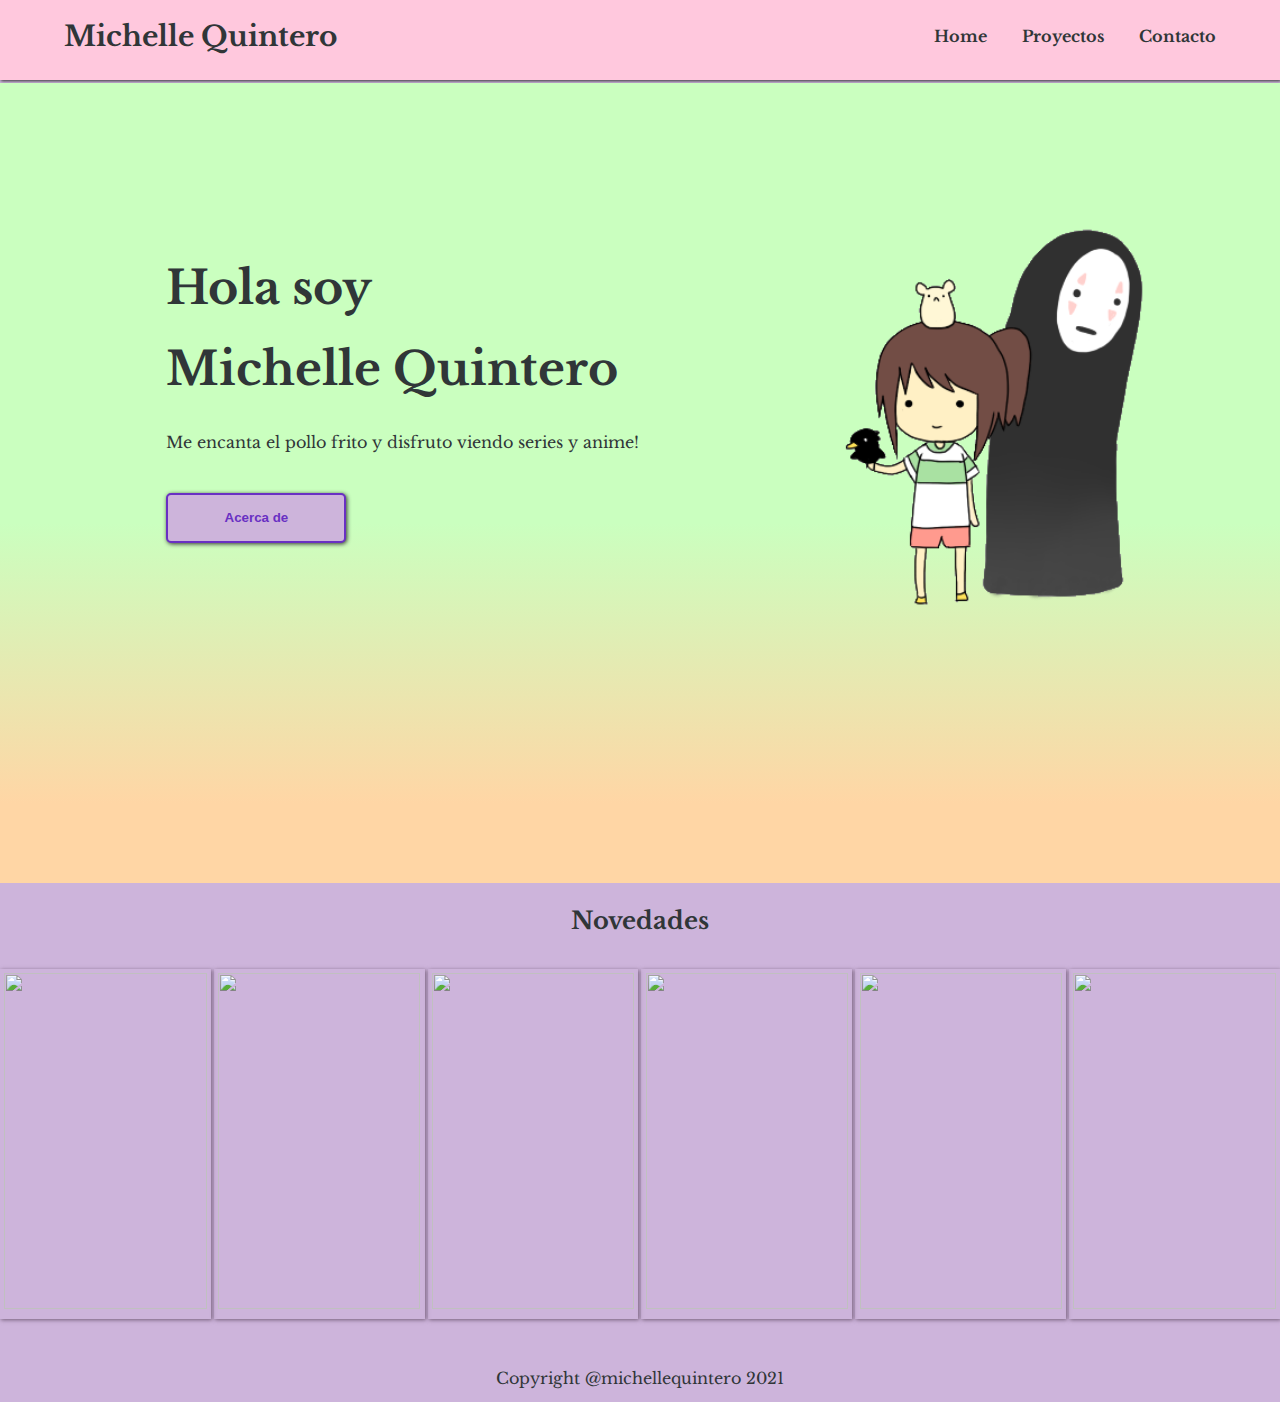
==== index.html @ 38431122 "mi sitio web" ====
<!DOCTYPE html>
<html>
  <head>
    <meta charset="utf-8" />
    <title>Home</title>
    <link rel="preconnect" href="https://fonts.gstatic.com">
    <link href="https://fonts.googleapis.com/css2?family=Libre+Baskerville:wght@700&display=swap" rel="stylesheet">
    <link rel="stylesheet" href="css/estilos.css">
  </head>
  <body>
   <div class="conteiner">
    <div class="nav-bar">
        <div class="nav-conteiner">
        <div class="logo">
            <h1>Michelle Quintero</h1>
          </div>
          <nav class="menu">
              <a class="menu-item" href="index.html">Home</a>
              <a class="menu-item" href="">Proyectos</a>
              <a class="menu-item" href="">Contacto</a>
          </nav>
        </div>
     </div>
    <div class="hero">
      <div class="hero-conteiner">
        <div class="left">
          <h1>
            <p>Hola soy</p>
            <p>Michelle Quintero</p>
          </h1>
          <p>Me encanta el pollo frito y disfruto viendo series y anime!</p>
          <form action="acerca-de.html">
            <input class="btn" type="submit" value="Acerca de"/>
          </form>
        </div>
        <div class="right">
          <img class="chihiro" src="imagenes/chihiro.png"/>
        </div>
    </div>
  </div>
    <div class="eventos">
      <h2>Novedades</h2>
    </div>
    <div class="box">
      <a href="http://www.novelawuxia.com/p/la-emperatriz-se-volvio-casar.html" target="blanck">
      <img src="https://i.pinimg.com/474x/91/a4/2b/91a42b9781d50e3dbe0ea7e2a47ac864.jpg" navier/>
      </a>  
    </div>
    <div class="box">
      <a href="https://www13.pelisplus.movie/serie/boy-meets-world" target="blanck">
      <img src="https://m.media-amazon.com/images/M/MV5BMTkyMjAyNzAxNl5BMl5BanBnXkFtZTcwNjk1MDk5NA@@._V1_.jpg"/>
    </a>
    </div>
    <div class="box">
      <a href="https://www3.animeflv.net/anime/shingeki-no-kyojin" target="blanck">
        <img src="https://i.pinimg.com/474x/84/c4/d3/84c4d3b6a85bbbf90e7f153bf09de76f.jpg"/>
      </a>
    </div>
    <div class="box">
      <a href="https://freeditorial.com/es/books/little-women--2" target="blanck">
        <img src="http://blogs.slj.com/afuse8production/files/2012/05/littlewomen5.jpg"/>
      </a>
    </div>
    <div class="box">
      <a href="https://www3.animeflv.net/ver/hotarubi-no-mori-e-1" target="blanck">
        <img src="http://pm1.narvii.com/6092/c8279e7ccafa33792b3987ed510f155123ce9305_00.jpg"/>
      </a>
    </div>
    <div class="box">  <a href="https://www25.doramasmp4.com/its-okay-to-not-be-okay/" target="blanck">
      <img src="https://vader.news/__export/1596846918432/sites/gadgets/img/2020/08/07/estar_bien_no_estar_bien_3.jpg_830085273.jpg"/>
    </a></div>
    <div class="footer">
      <p>Copyright @michellequintero 2021</p>
    </div>
        </div>
  </body>
</html>
---- css/estilos.css ----
body{
    font-family: 'Libre Baskerville', serif;
    background-color: #cdb4db;
    color: #303638;
    margin: 0;
    height: 100%;
}

.conteiner{
    display: grid;
    grid-template-columns: 1fr 1fr 1fr 1fr 1fr 1fr;
    grid-template-rows: 80px 800px 80px 350px 80px;
    grid-gap:3px;
}

.nav-bar{
    grid-column: 1 / -1;
    box-shadow: 1px 1px 3px #333;
    background-color: #ffc8dd;
}
.nav-conteiner{
    display: grid;
    grid-template-columns: 1fr 1fr;
    grid-template-rows: 100%;
    grid-gap: 10px;
    width: 90%;
    margin: auto;
}
.logo h1{
    font-size: 28px;
}
.menu{
    text-align: right;
    margin-top: auto;
    margin-bottom: auto;
}
.menu-item{
    margin-left: 30px;
    color: #303638;
    text-decoration: none;
    font-weight: bold;
}

.menu-item:hover{
    color: #6930c3;
    text-decoration: line-through;
}
.hero{
    grid-column: 1 / -1;
    height: 100%;
    width: 100%;
    background: linear-gradient(0deg, #ffd6a5 10%, #caffbf 45%);
}
.hero-conteiner{
    display: grid;
    grid-template-columns: 1fr 1fr;
    grid-template-rows: 100%;
    width: 100%;
    height: 100%;
    margin-left: 13%;
    margin-top:11% ;
    text-align: left;
}
.hero h1{
    font-size: 46px;
    line-height: 35px;
}

.chihiro{
    width: 50%;
    margin-left: 5%;
    margin-right: 50%;
    margin-bottom: 40%;
}
.btn{
    width: 180px;
    height: 50px;
    background-color: #cdb4db;
    text-align: center;
    border-radius: 5px;
    border: 2px solid #6930c3;
    color: #6930c3;
    margin-top: 25px;
    box-shadow: 1px 1px 4px #333;
    font-weight: bold;
}
.btn:hover{
    background-color:  #6930c3 ;
    color: #cdb4db;
}
.eventos{
    grid-column: 1 / -1;
    text-align: center;
}
.box{
    text-align: center;
    box-shadow: 1px 1px 4px #735d78;
}
.box img{
    margin-top:4px;
    width: 98%;
    height: 98%;
}
.box img:hover{
    opacity: 0.5;
    width: 100%;
    height: 100%;
}

.footer{
    margin-top: 30px;
    grid-column: 1 / -1;
    text-align: center;
}
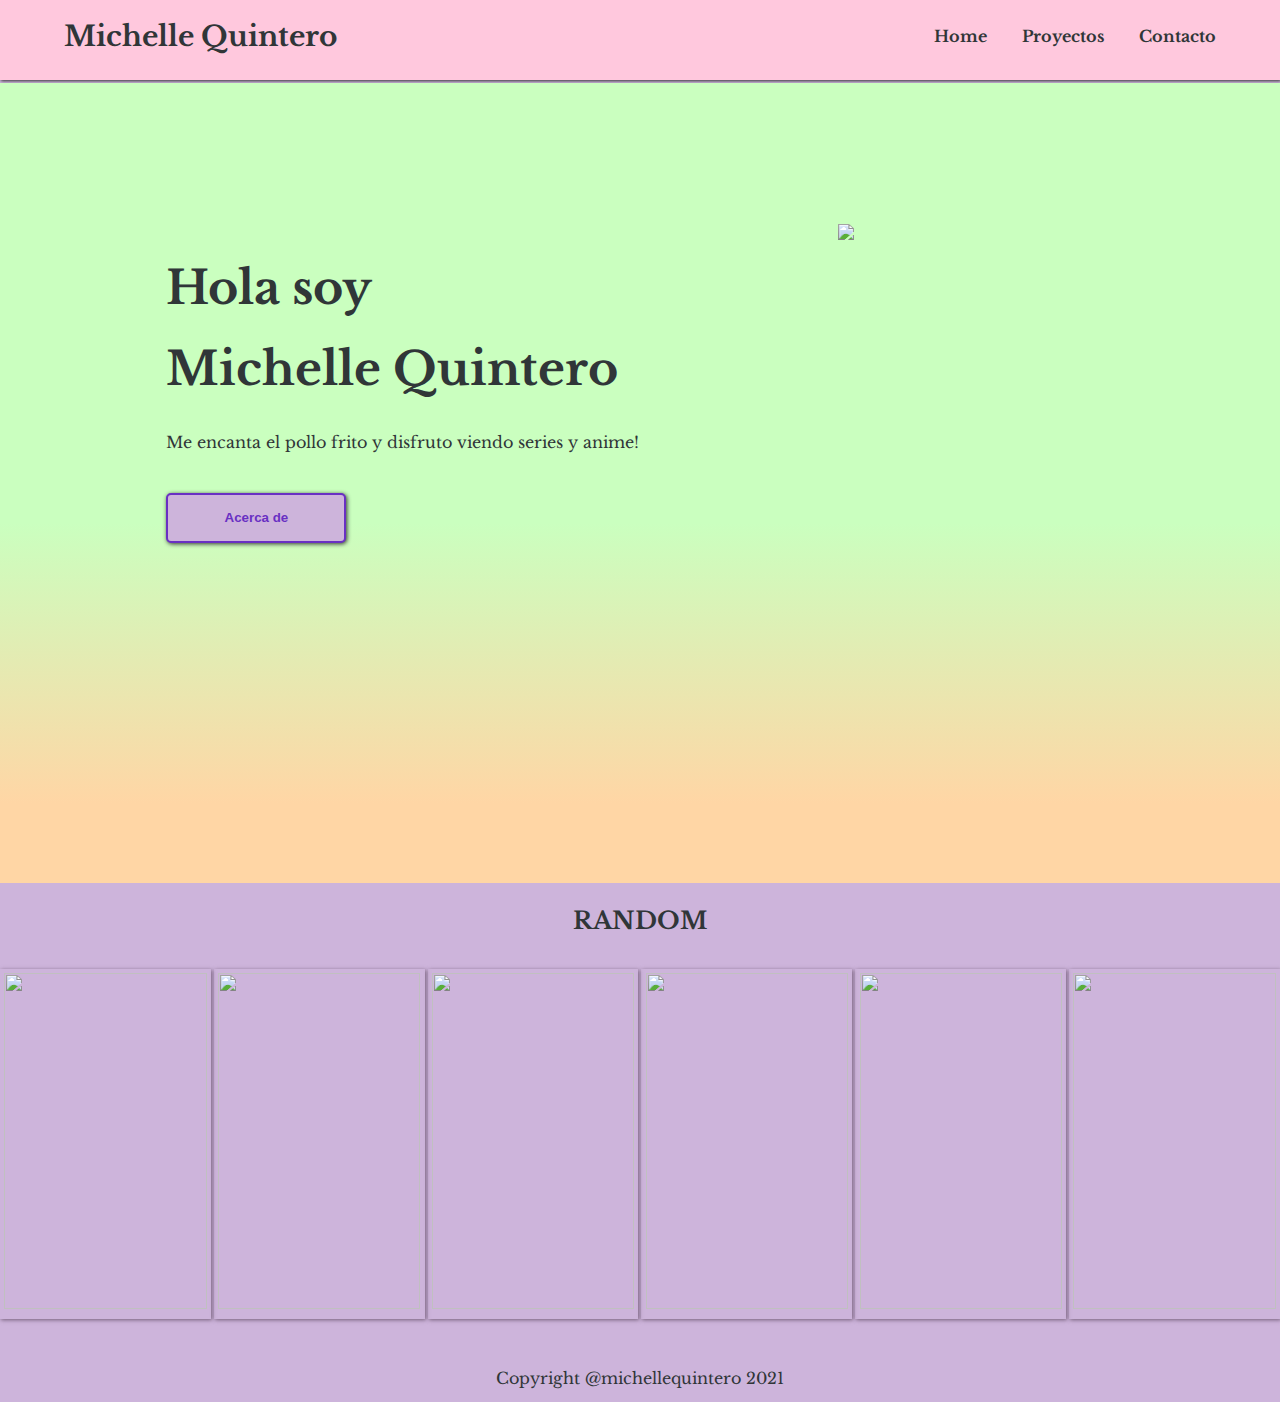
==== commit 92128fc5: "cambios en mi pagina" ====
--- a/index.html
+++ b/index.html
@@ -16,8 +16,8 @@
           </div>
           <nav class="menu">
               <a class="menu-item" href="index.html">Home</a>
-              <a class="menu-item" href="">Proyectos</a>
-              <a class="menu-item" href="">Contacto</a>
+              <a class="menu-item" href="proyectos.html">Proyectos</a>
+              <a class="menu-item" href="contacto.html">Contacto</a>
           </nav>
         </div>
      </div>
@@ -34,12 +34,12 @@
           </form>
         </div>
         <div class="right">
-          <img class="chihiro" src="imagenes/chihiro.png"/>
+          <img class="chihiro" src="https://studioghibli1.files.wordpress.com/2015/05/chihiro.png"/>
         </div>
     </div>
   </div>
     <div class="eventos">
-      <h2>Novedades</h2>
+      <h2>RANDOM</h2>
     </div>
     <div class="box">
       <a href="http://www.novelawuxia.com/p/la-emperatriz-se-volvio-casar.html" target="blanck">
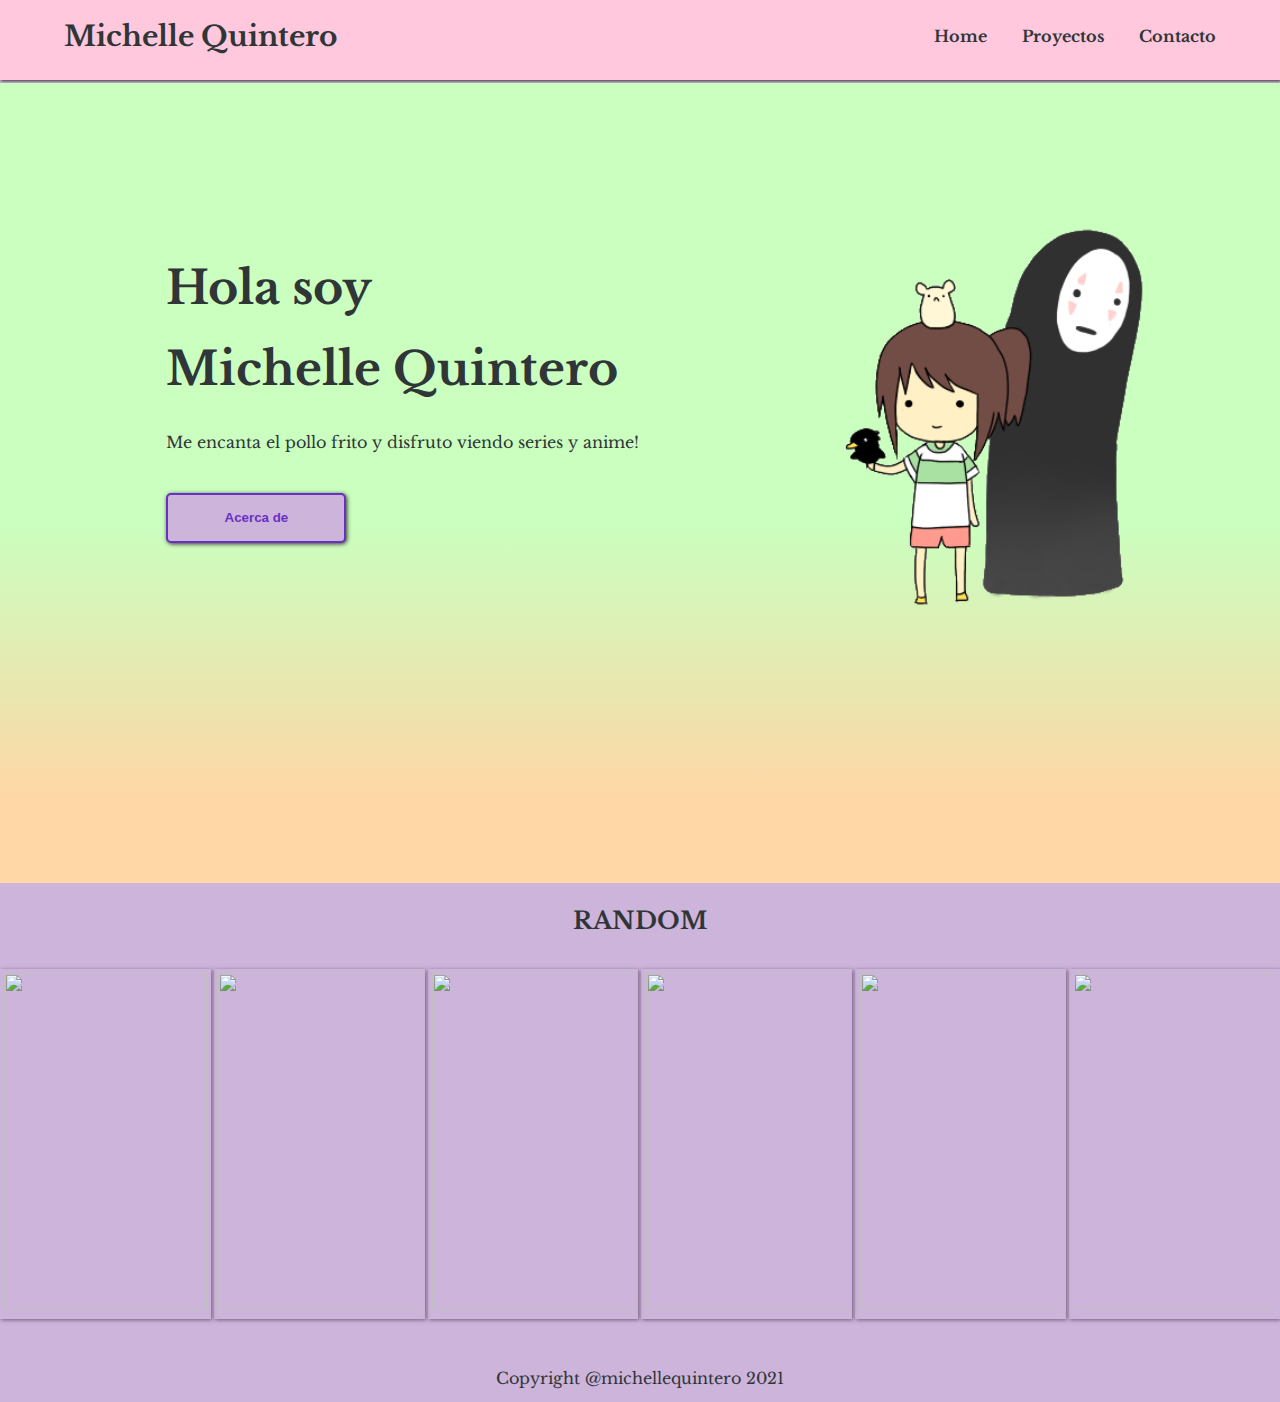
==== commit 1be6279a: "cambios" ====
--- a/index.html
+++ b/index.html
@@ -34,7 +34,7 @@
           </form>
         </div>
         <div class="right">
-          <img class="chihiro" src="https://studioghibli1.files.wordpress.com/2015/05/chihiro.png"/>
+          <img class="chihiro" src="imagenes/chihiro.png"/>
         </div>
     </div>
   </div>
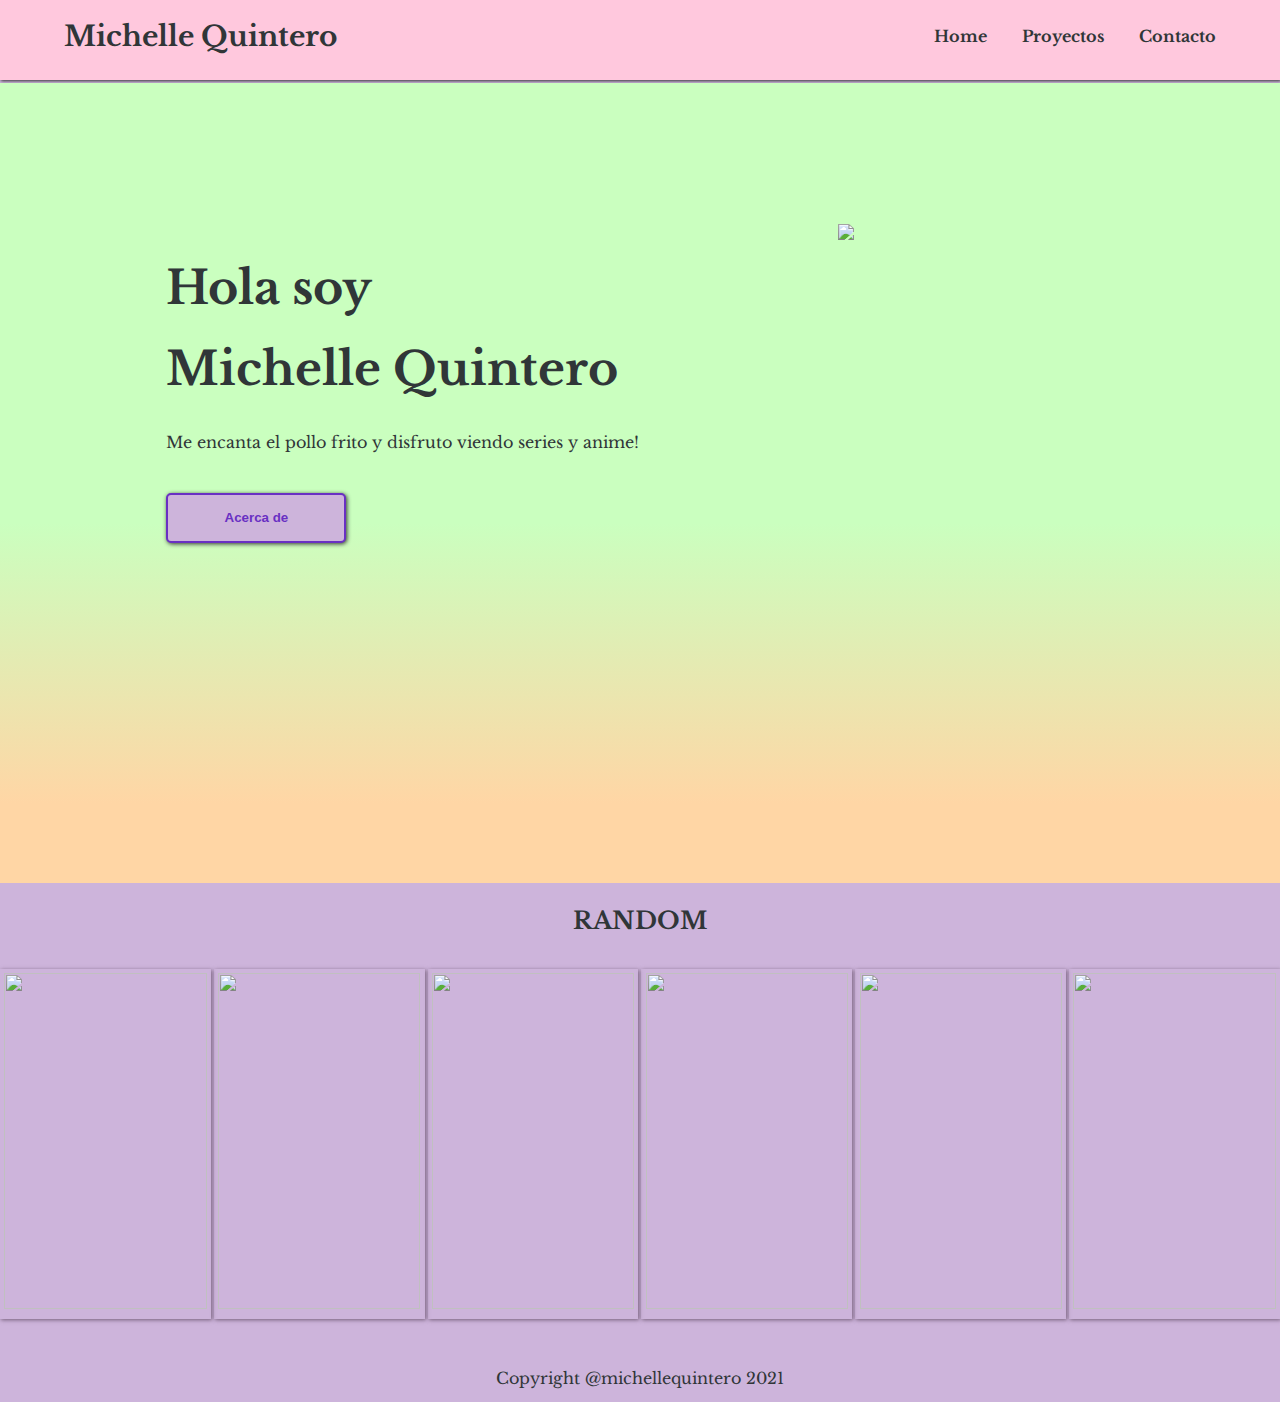
==== commit 39a1a458: "chihiro cambios" ====
--- a/index.html
+++ b/index.html
@@ -34,7 +34,7 @@
           </form>
         </div>
         <div class="right">
-          <img class="chihiro" src="imagenes/chihiro.png"/>
+          <img class="chihiro" src="https://studioghibli1.files.wordpress.com/2015/05/chihiro.png"/>
         </div>
     </div>
   </div>
--- a/css/estilos.css
+++ b/css/estilos.css
@@ -67,7 +67,7 @@
 }
 
 .chihiro{
-    width: 50%;
+    width: 75%;
     margin-left: 5%;
     margin-right: 50%;
     margin-bottom: 40%;
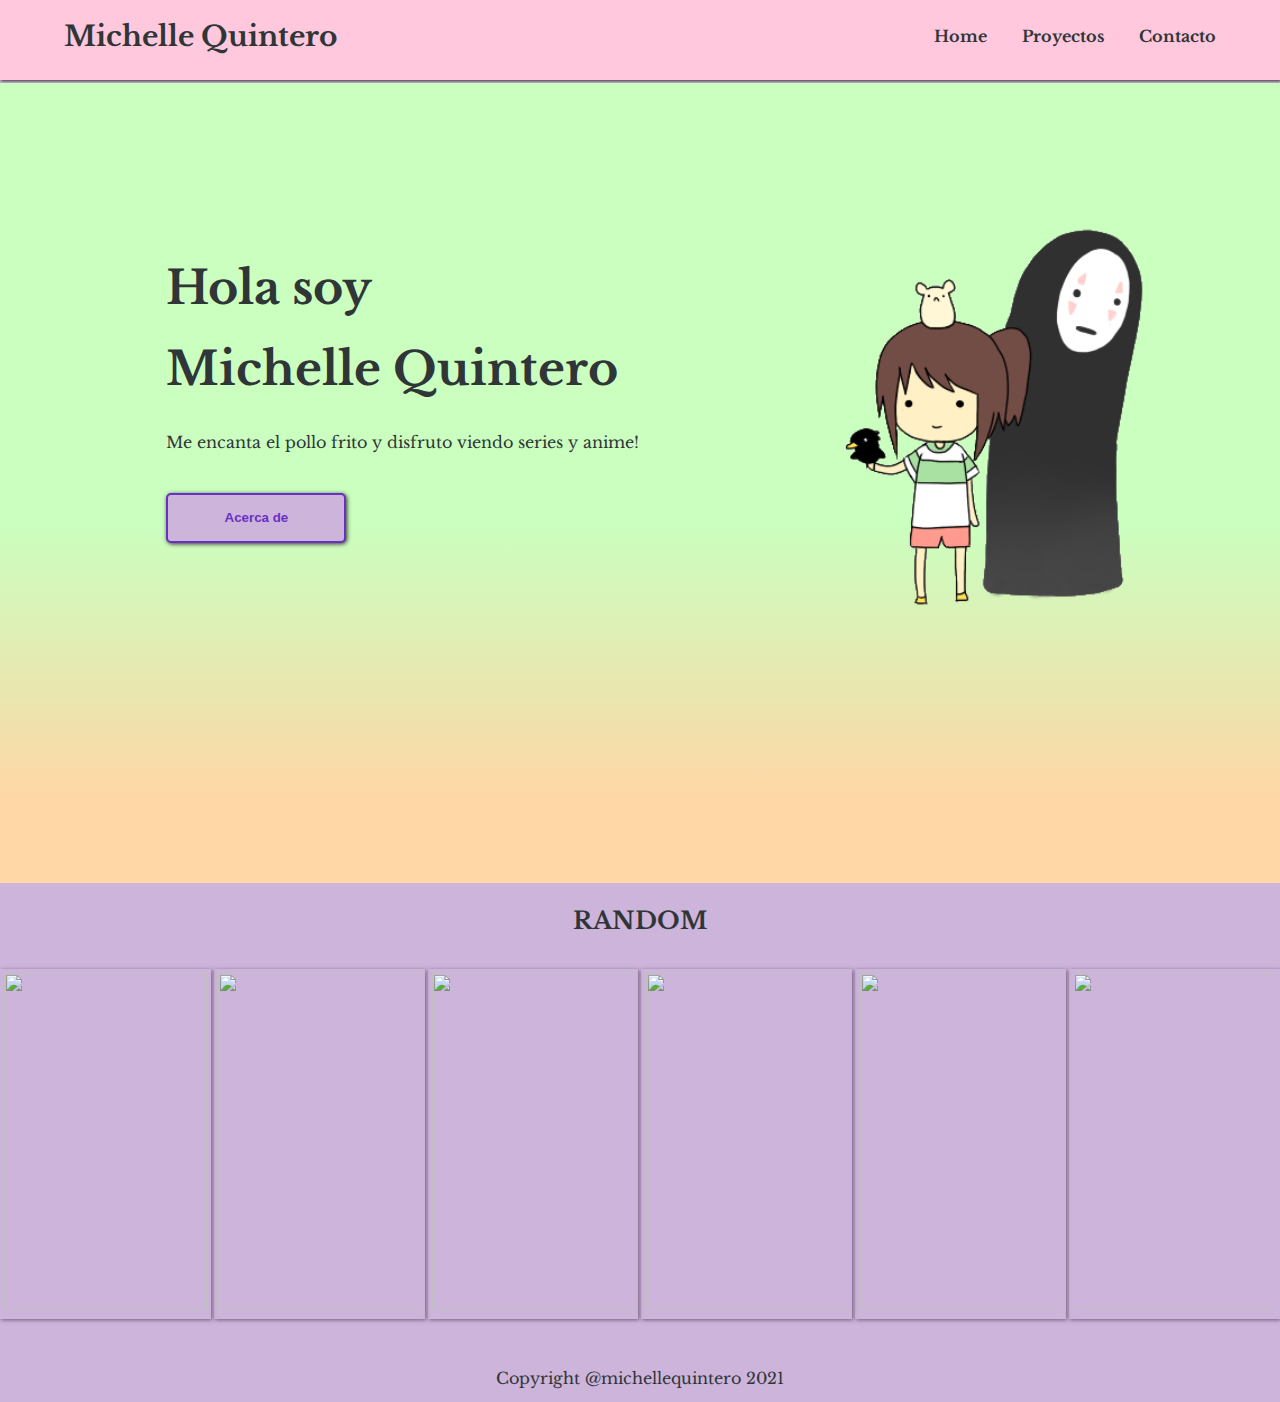
==== commit 4758bd0d: "margen" ====
--- a/index.html
+++ b/index.html
@@ -34,7 +34,7 @@
           </form>
         </div>
         <div class="right">
-          <img class="chihiro" src="https://studioghibli1.files.wordpress.com/2015/05/chihiro.png"/>
+          <img class="chihiro" src="imagenes/chihiro.png"/>
         </div>
     </div>
   </div>
--- a/css/estilos.css
+++ b/css/estilos.css
@@ -67,7 +67,7 @@
 }
 
 .chihiro{
-    width: 75%;
+    width: 50%;
     margin-left: 5%;
     margin-right: 50%;
     margin-bottom: 40%;
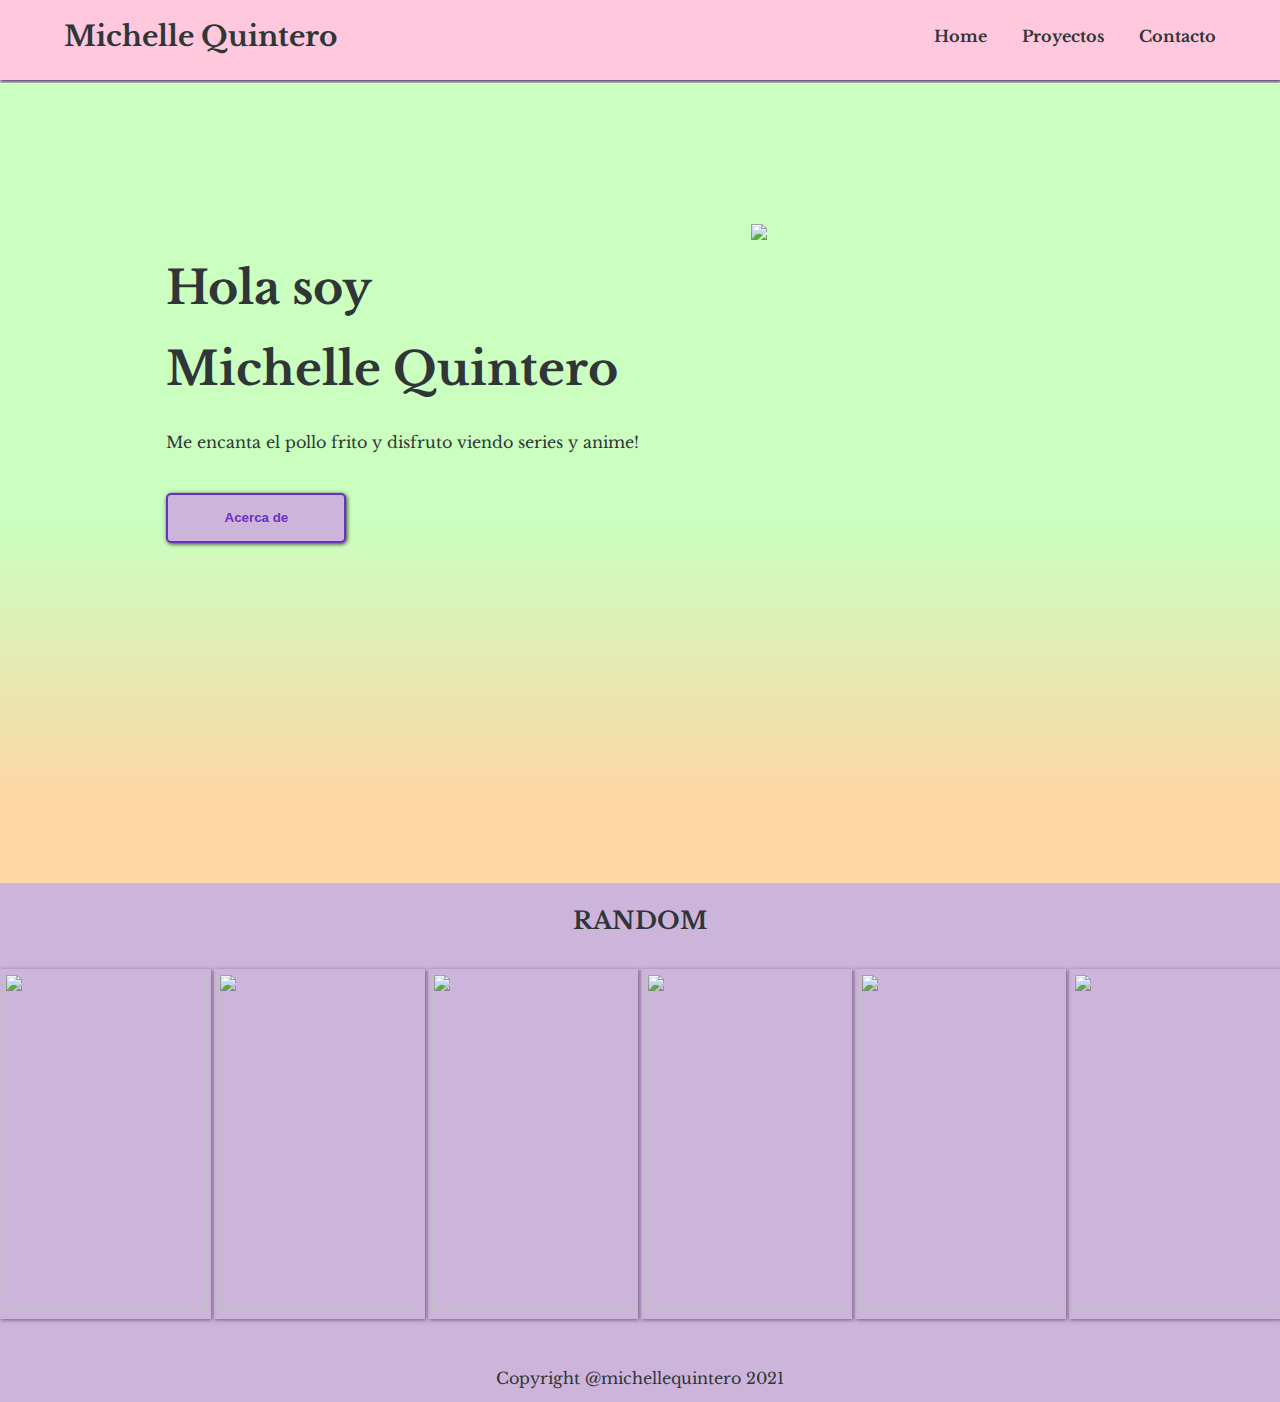
==== commit f2fd27be: "margen" ====
--- a/index.html
+++ b/index.html
@@ -34,7 +34,7 @@
           </form>
         </div>
         <div class="right">
-          <img class="chihiro" src="imagenes/chihiro.png"/>
+          <img class="chihiro" src="https://studioghibli1.files.wordpress.com/2015/05/chihiro.png"/>
         </div>
     </div>
   </div>
--- a/css/estilos.css
+++ b/css/estilos.css
@@ -55,8 +55,8 @@
     display: grid;
     grid-template-columns: 1fr 1fr;
     grid-template-rows: 100%;
-    width: 100%;
-    height: 100%;
+    /* width: 100%;
+    height: 100%; */
     margin-left: 13%;
     margin-top:11% ;
     text-align: left;
@@ -67,9 +67,7 @@
 }
 
 .chihiro{
-    width: 50%;
     margin-left: 5%;
-    margin-right: 50%;
     margin-bottom: 40%;
 }
 .btn{
